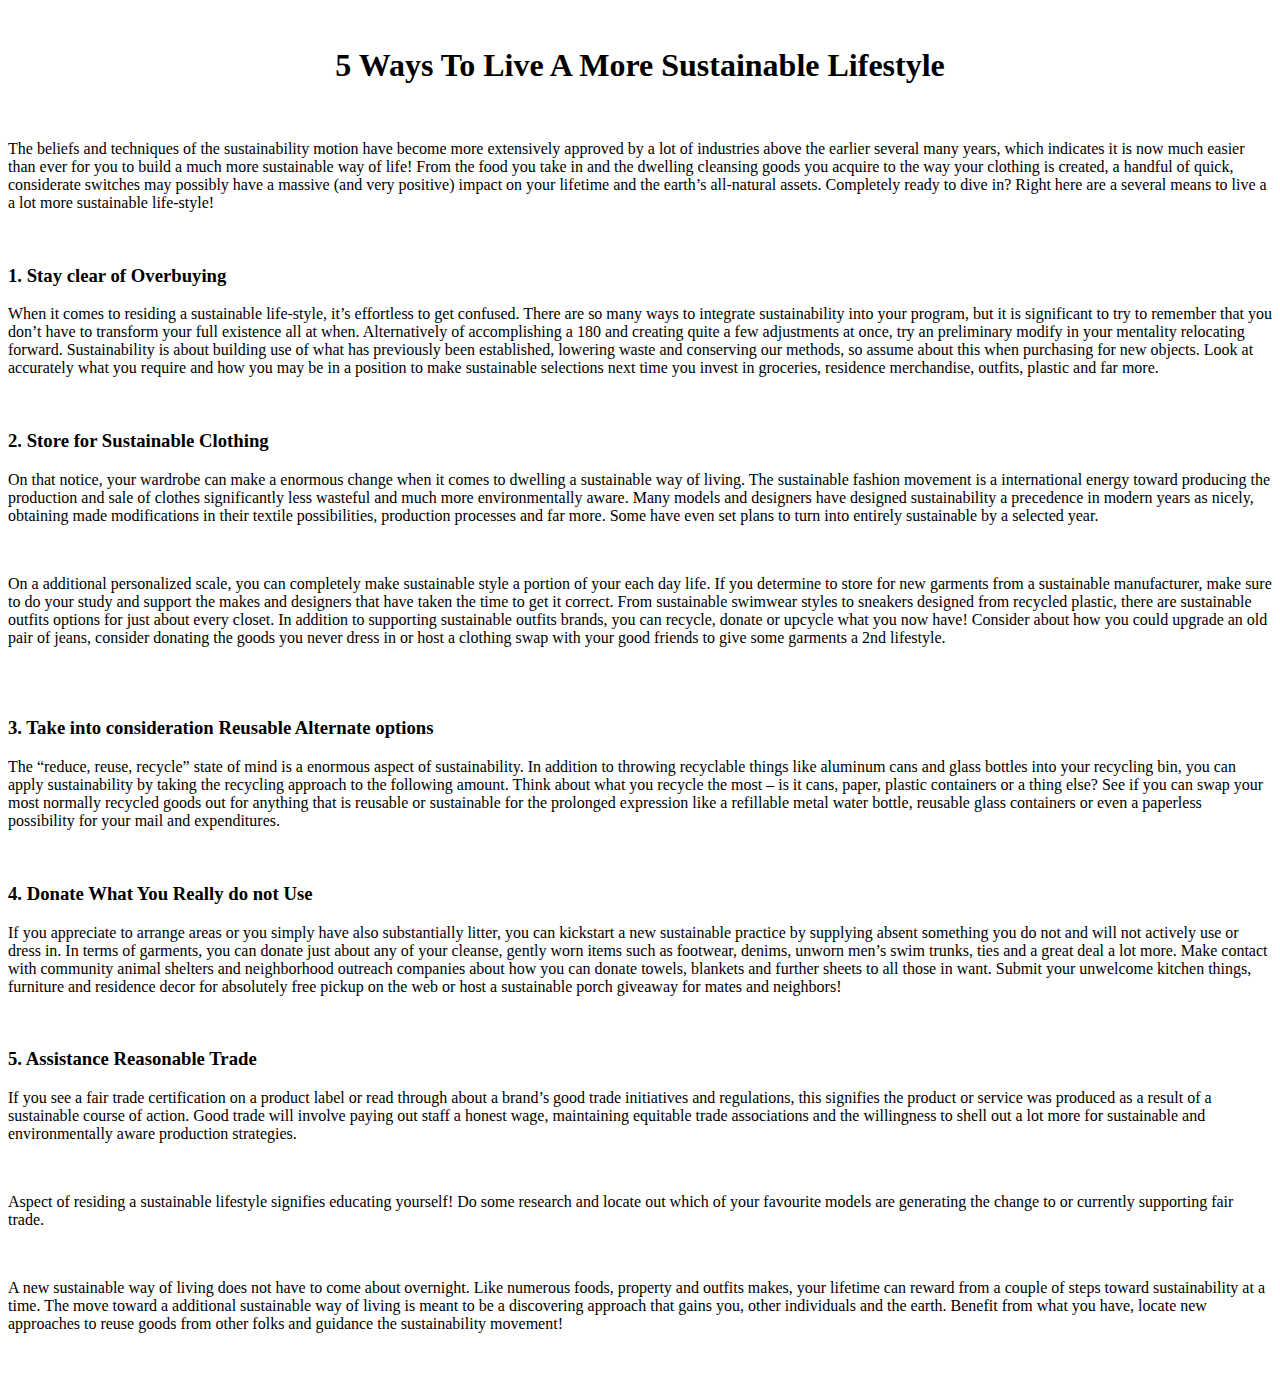
==== html/about.html @ 84eec1bd "Expanded the zip file contents and reorganized the files." ====
<!DOCTYPE html>
<html lang="en">
  <head>
    <meta charset="UTF-8" />
    <meta name="viewport" content="width=device-width, initial-scale=1.0" />
    <title>More Info</title>
    <link rel="stylesheet" href="about.css" />
    <style></style>
  </head>
  <body>
    <br />
    <h1 style="text-align: center">
      5 Ways To Live A More Sustainable Lifestyle
    </h1>
    <br />
    <p>
      The beliefs and techniques of the sustainability motion have become more
      extensively approved by a lot of industries above the earlier several many
      years, which indicates it is now much easier than ever for you to build a
      much more sustainable way of life! From the food you take in and the
      dwelling cleansing goods you acquire to the way your clothing is created,
      a handful of quick, considerate switches may possibly have a massive (and
      very positive) impact on your lifetime and the earth’s all-natural assets.
      Completely ready to dive in? Right here are a several means to live a a
      lot more sustainable life-style!
    </p>
    <br />
    <h3>1. Stay clear of Overbuying</h3>
    <p>
      When it comes to residing a sustainable life-style, it’s effortless to get
      confused. There are so many ways to integrate sustainability into your
      program, but it is significant to try to remember that you don’t have to
      transform your full existence all at when. Alternatively of accomplishing
      a 180 and creating quite a few adjustments at once, try an preliminary
      modify in your mentality relocating forward. Sustainability is about
      building use of what has previously been established, lowering waste and
      conserving our methods, so assume about this when purchasing for new
      objects. Look at accurately what you require and how you may be in a
      position to make sustainable selections next time you invest in groceries,
      residence merchandise, outfits, plastic and far more.
    </p>
    <br />
    <h3>2. Store for Sustainable Clothing</h3>
    <p>
      On that notice, your wardrobe can make a enormous change when it comes to
      dwelling a sustainable way of living. The sustainable fashion movement is
      a international energy toward producing the production and sale of clothes
      significantly less wasteful and much more environmentally aware. Many
      models and designers have designed sustainability a precedence in modern
      years as nicely, obtaining made modifications in their textile
      possibilities, production processes and far more. Some have even set plans
      to turn into entirely sustainable by a selected year.
    </p>
    <br />
    <p>
      On a additional personalized scale, you can completely make sustainable
      style a portion of your each day life. If you determine to store for new
      garments from a sustainable manufacturer, make sure to do your study and
      support the makes and designers that have taken the time to get it
      correct. From sustainable swimwear styles to sneakers designed from
      recycled plastic, there are sustainable outfits options for just about
      every closet. In addition to supporting sustainable outfits brands, you
      can recycle, donate or upcycle what you now have! Consider about how you
      could upgrade an old pair of jeans, consider donating the goods you never
      dress in or host a clothing swap with your good friends to give some
      garments a 2nd lifestyle.
    </p>
    <br /><br />
    <h3>3. Take into consideration Reusable Alternate options</h3>
    <p>
      The “reduce, reuse, recycle” state of mind is a enormous aspect of
      sustainability. In addition to throwing recyclable things like aluminum
      cans and glass bottles into your recycling bin, you can apply
      sustainability by taking the recycling approach to the following amount.
      Think about what you recycle the most – is it cans, paper, plastic
      containers or a thing else? See if you can swap your most normally
      recycled goods out for anything that is reusable or sustainable for the
      prolonged expression like a refillable metal water bottle, reusable glass
      containers or even a paperless possibility for your mail and expenditures.
    </p>
    <br />
    <h3>4. Donate What You Really do not Use</h3>
    <p>
      If you appreciate to arrange areas or you simply have also substantially
      litter, you can kickstart a new sustainable practice by supplying absent
      something you do not and will not actively use or dress in. In terms of
      garments, you can donate just about any of your cleanse, gently worn items
      such as footwear, denims, unworn men’s swim trunks, ties and a great deal
      a lot more. Make contact with community animal shelters and neighborhood
      outreach companies about how you can donate towels, blankets and further
      sheets to all those in want. Submit your unwelcome kitchen things,
      furniture and residence decor for absolutely free pickup on the web or
      host a sustainable porch giveaway for mates and neighbors!
    </p>
    <br />
    <h3>5. Assistance Reasonable Trade</h3>
    <p>
      If you see a fair trade certification on a product label or read through
      about a brand’s good trade initiatives and regulations, this signifies the
      product or service was produced as a result of a sustainable course of
      action. Good trade will involve paying out staff a honest wage,
      maintaining equitable trade associations and the willingness to shell out
      a lot more for sustainable and environmentally aware production
      strategies.
    </p>
    <br />
    <p>
      Aspect of residing a sustainable lifestyle signifies educating yourself!
      Do some research and locate out which of your favourite models are
      generating the change to or currently supporting fair trade.
    </p>
    <br />
    <p>
      A new sustainable way of living does not have to come about overnight.
      Like numerous foods, property and outfits makes, your lifetime can reward
      from a couple of steps toward sustainability at a time. The move toward a
      additional sustainable way of living is meant to be a discovering approach
      that gains you, other individuals and the earth. Benefit from what you
      have, locate new approaches to reuse goods from other folks and guidance
      the sustainability movement!
    </p>
    <br />
  </body>
</html>
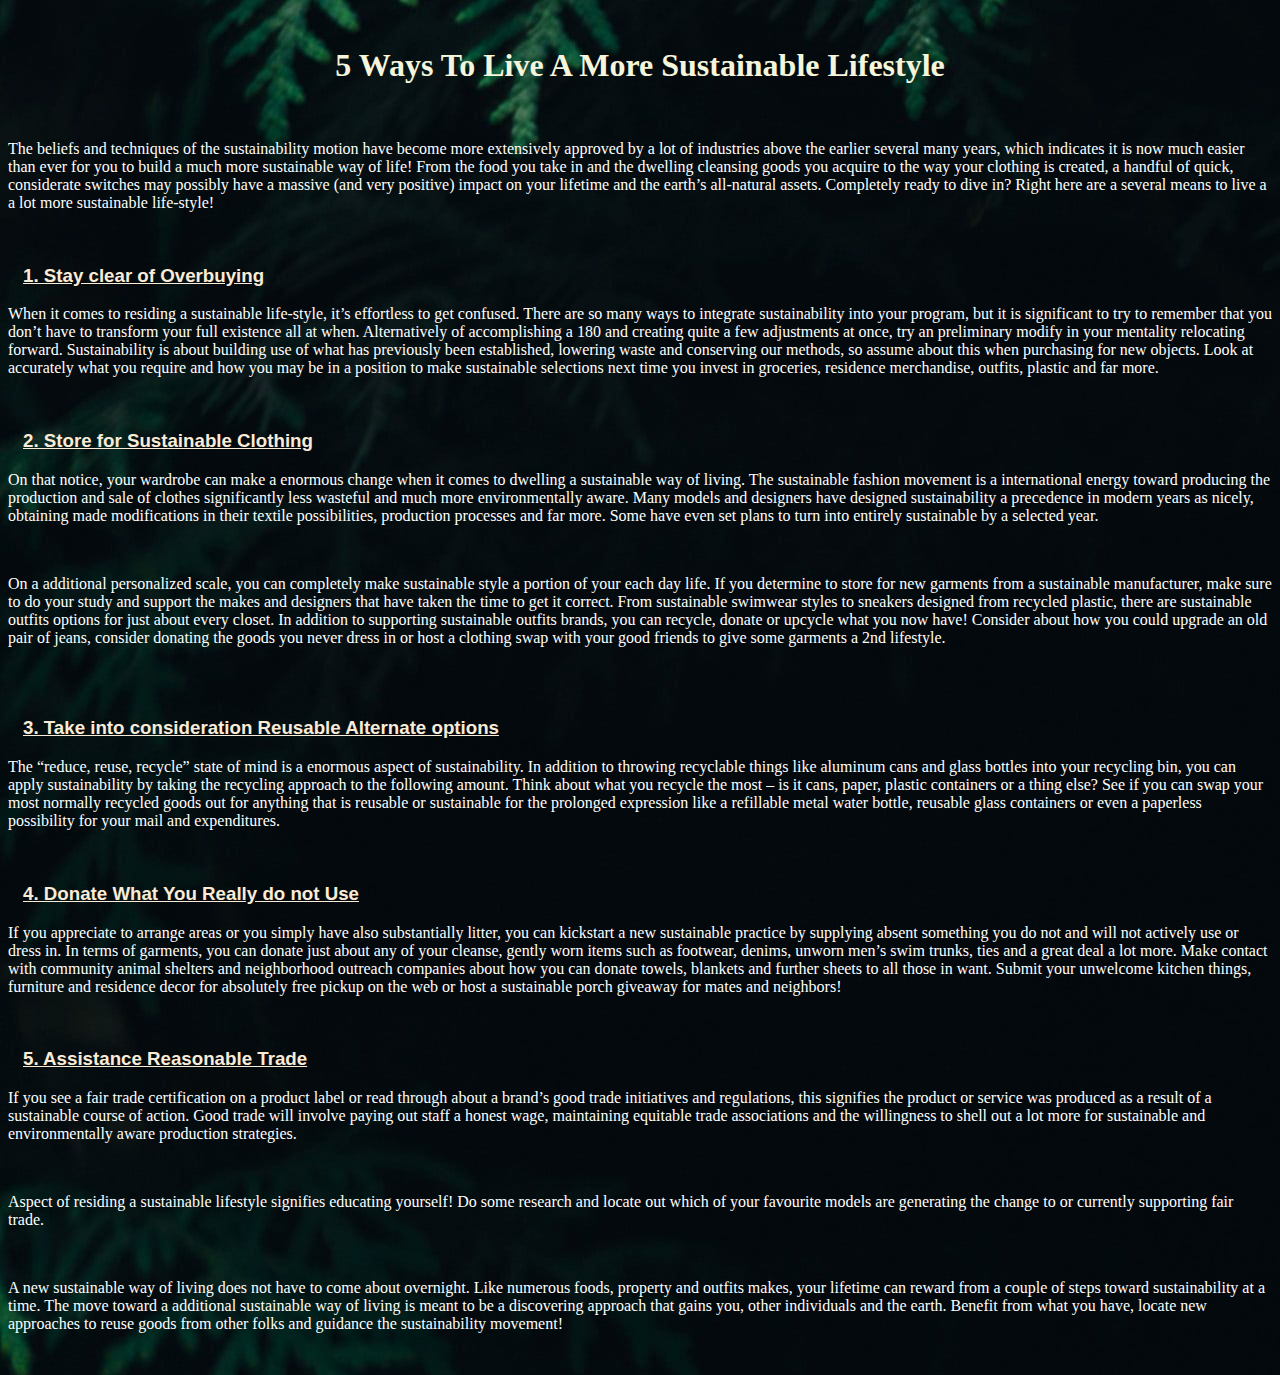
==== commit 01654e8d: "Updated the path for html and css files." ====
--- a/html/about.html
+++ b/html/about.html
@@ -4,7 +4,7 @@
     <meta charset="UTF-8" />
     <meta name="viewport" content="width=device-width, initial-scale=1.0" />
     <title>More Info</title>
-    <link rel="stylesheet" href="about.css" />
+    <link rel="stylesheet" href="../css/about.css" />
     <style></style>
   </head>
   <body>
--- a/css/about.css
+++ b/css/about.css
@@ -0,0 +1,19 @@
+body{
+    background-image: url("../images/nature2.jpg");
+}
+
+h3{
+    color: antiquewhite;
+    text-decoration: underline;
+    font-family: 'Segoe UI', Tahoma, Geneva, Verdana, sans-serif;
+    margin-left: 15px;
+    padding-top: -48%;
+}
+
+h1{
+    color: beige;
+}
+
+p{
+    color: white;
+}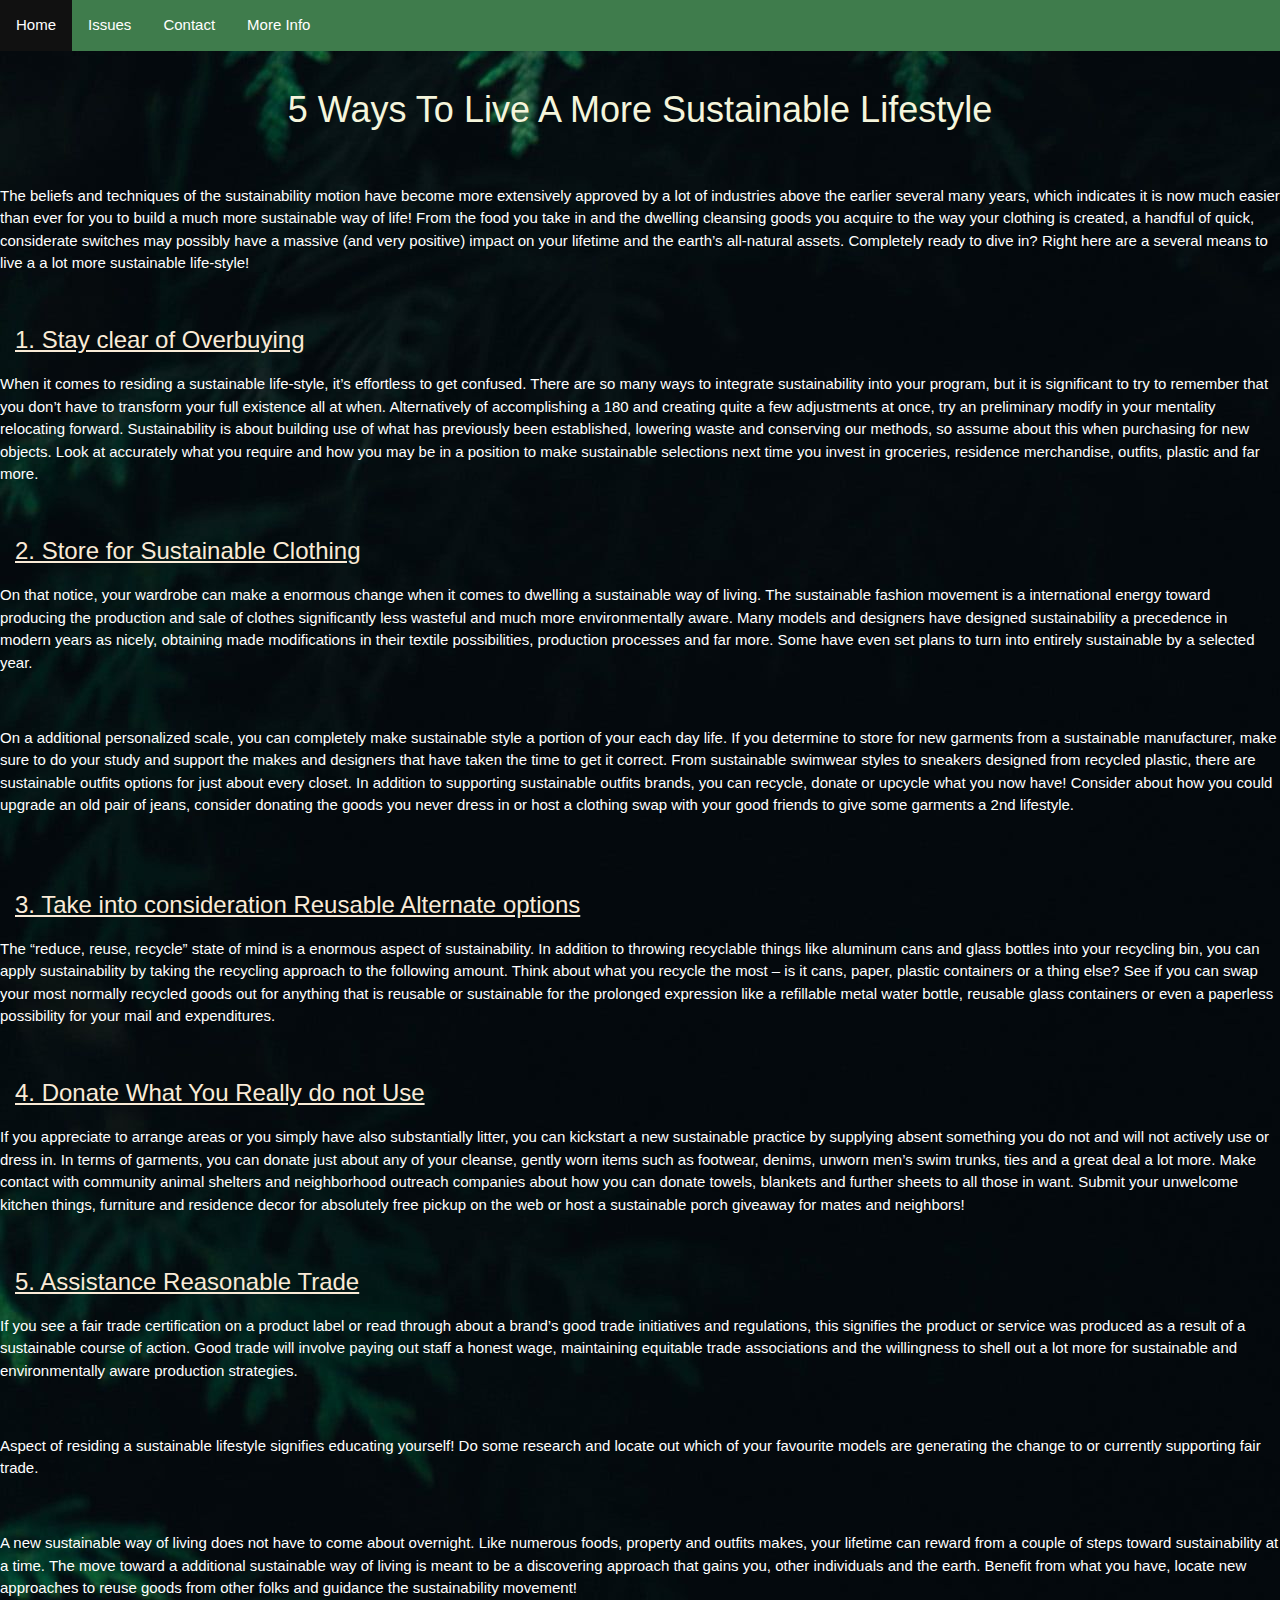
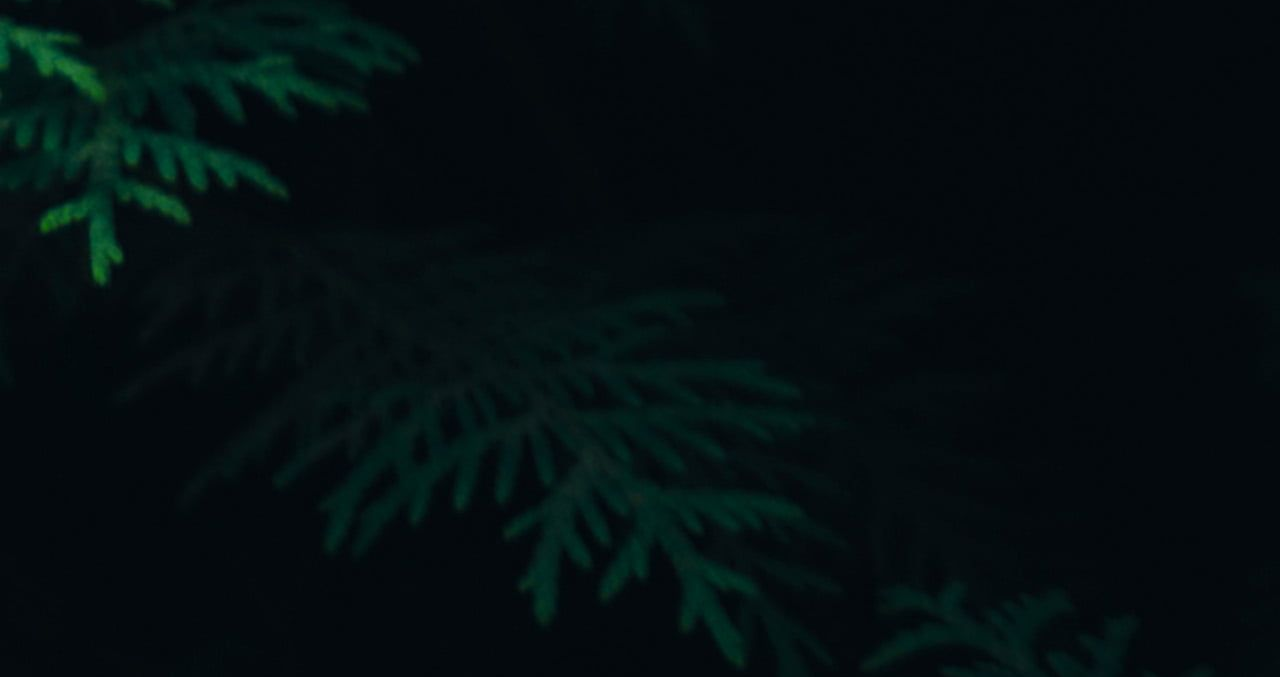
==== commit 3defdc60: "Open page in same tab. Added navigation bar to every page" ====
--- a/html/about.html
+++ b/html/about.html
@@ -4,10 +4,20 @@
     <meta charset="UTF-8" />
     <meta name="viewport" content="width=device-width, initial-scale=1.0" />
     <title>More Info</title>
+    <link rel="stylesheet" href="https://www.w3schools.com/w3css/4/w3.css" />  
+    <link rel="stylesheet" href="../css/navbar.css" />
     <link rel="stylesheet" href="../css/about.css" />
     <style></style>
   </head>
   <body>
+    <div class="navbar">
+      <ul>
+        <li><a class="active" href="main.html">Home</a></li>
+        <li><a href="issues.html">Issues</a></li>
+        <li><a href="contact.html">Contact</a></li>
+        <li><a href="about.html">More Info</a></li>
+      </ul>
+    </div>
     <br />
     <h1 style="text-align: center">
       5 Ways To Live A More Sustainable Lifestyle
--- a/css/navbar.css
+++ b/css/navbar.css
@@ -0,0 +1,28 @@
+ul {
+    list-style-type: none;
+    margin: 0;
+    padding: 0;
+    overflow: hidden;
+    background-color: #3f7c4c;
+  }
+  
+  li {
+    float: left;
+  }
+  
+  li a {
+    display: block;
+    color: white;
+    text-align: center;
+    padding: 14px 16px;
+    text-decoration: none;
+  }
+  
+  li a:hover {
+    background-color: #111;
+  }
+  
+ .navbar{
+    background-color: aqua;
+
+  }--- a/css/about.css
+++ b/css/about.css
@@ -1,5 +1,8 @@
 body{
     background-image: url("../images/nature2.jpg");
+    margin-bottom:50%;
+    /* margin-left: 20%; */
+    /* margin-right: 20%; */
 }
 
 h3{
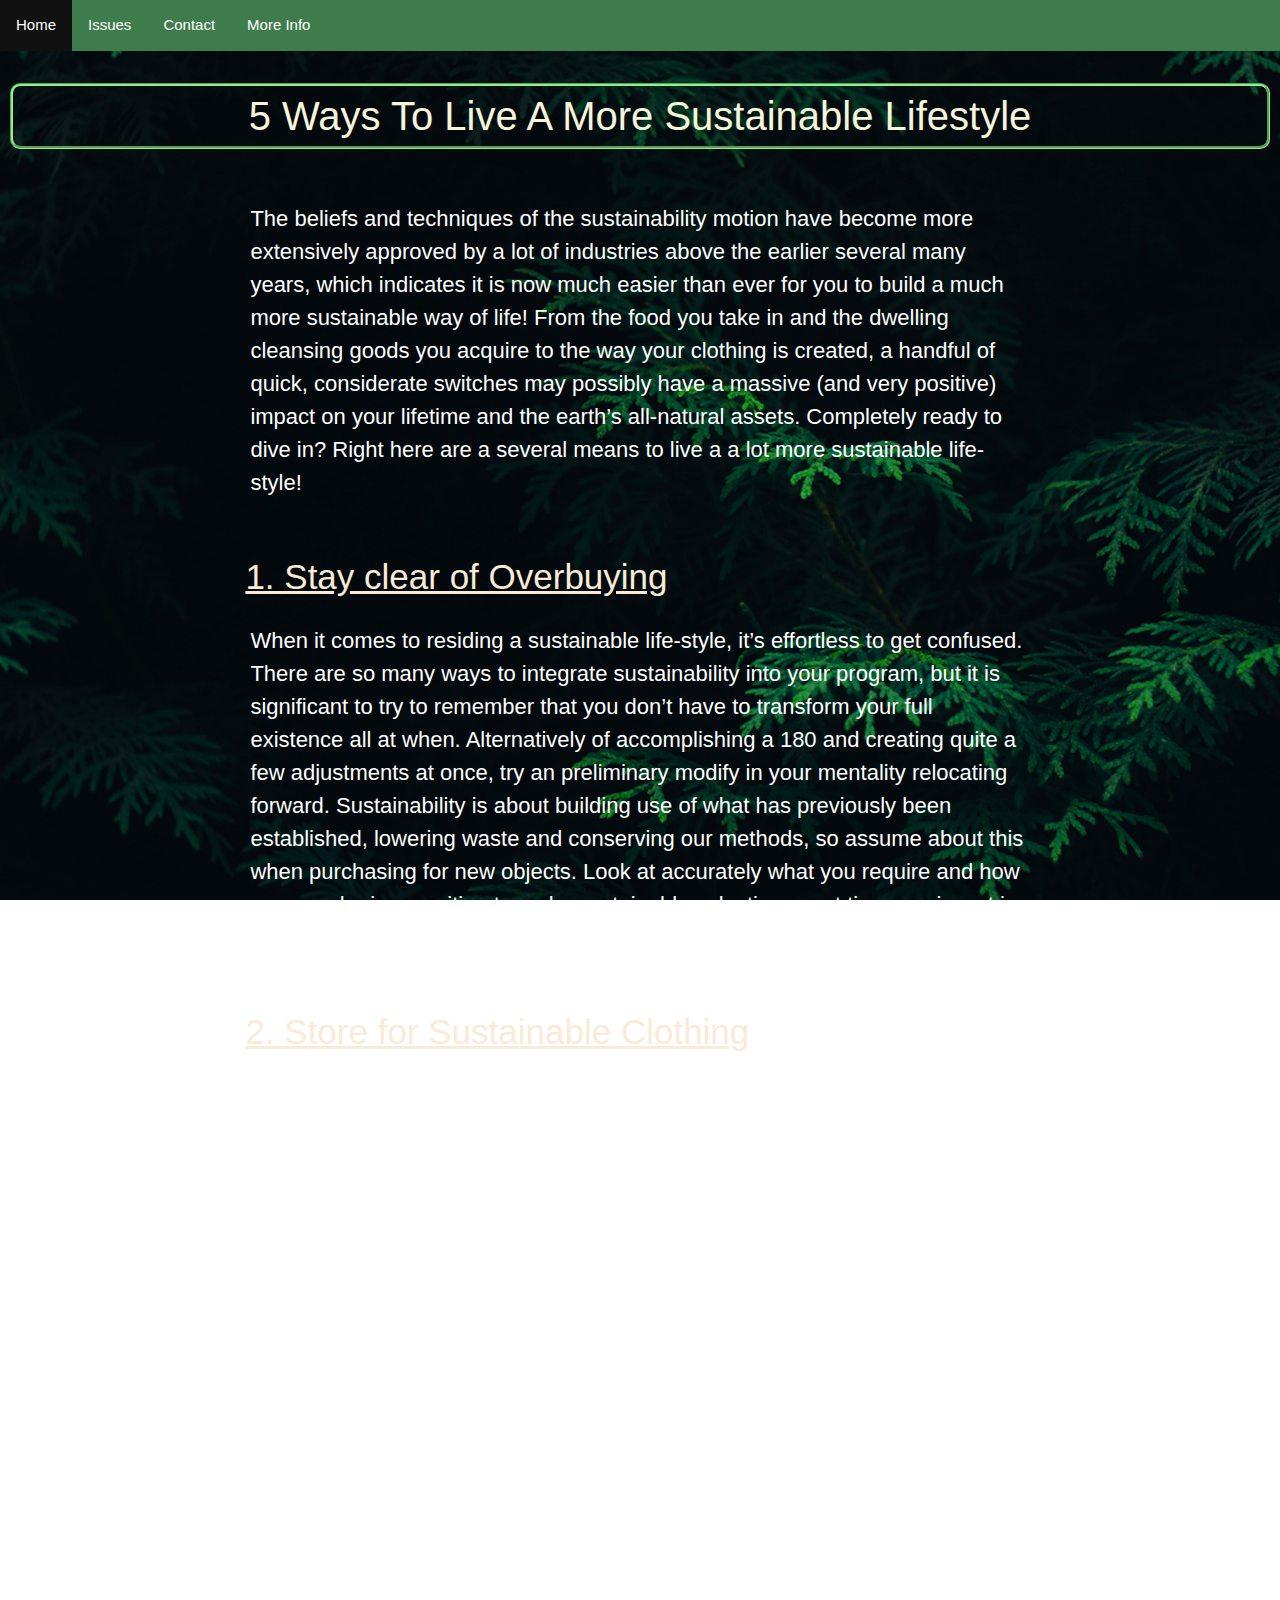
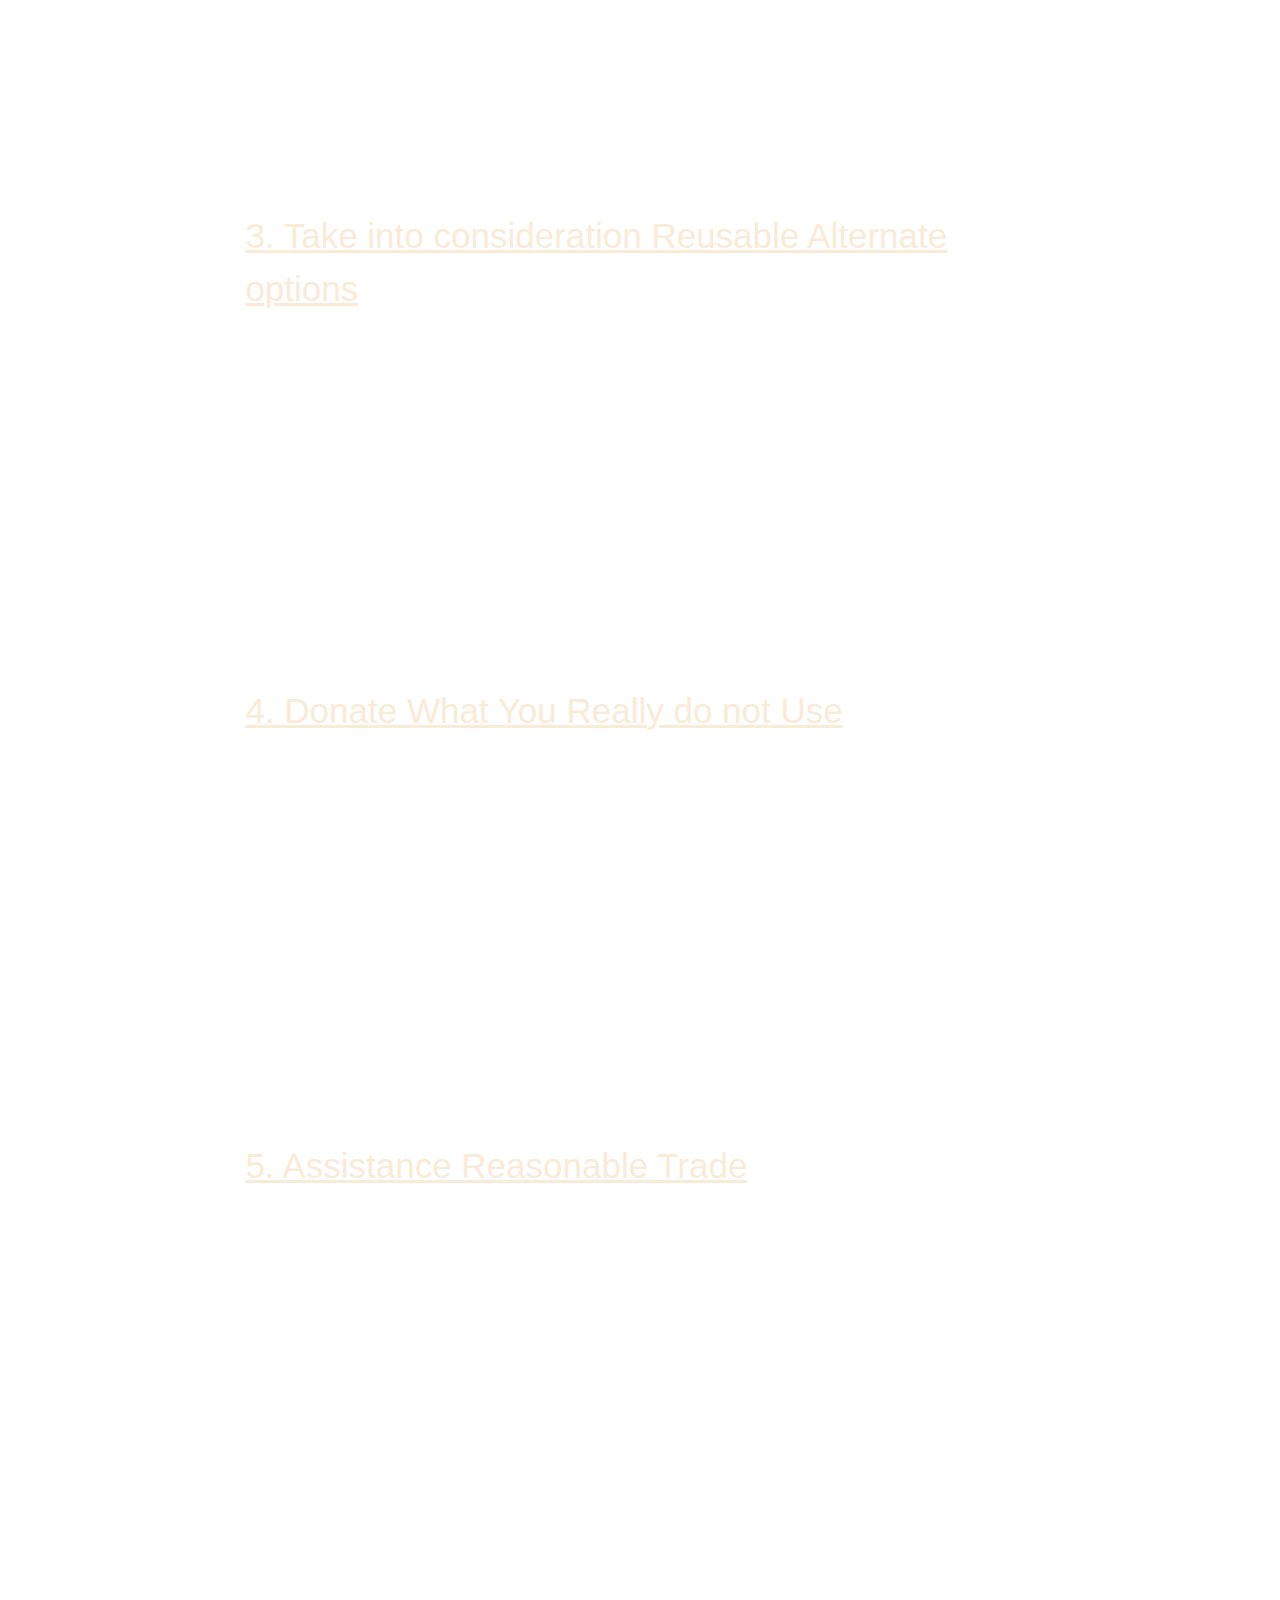
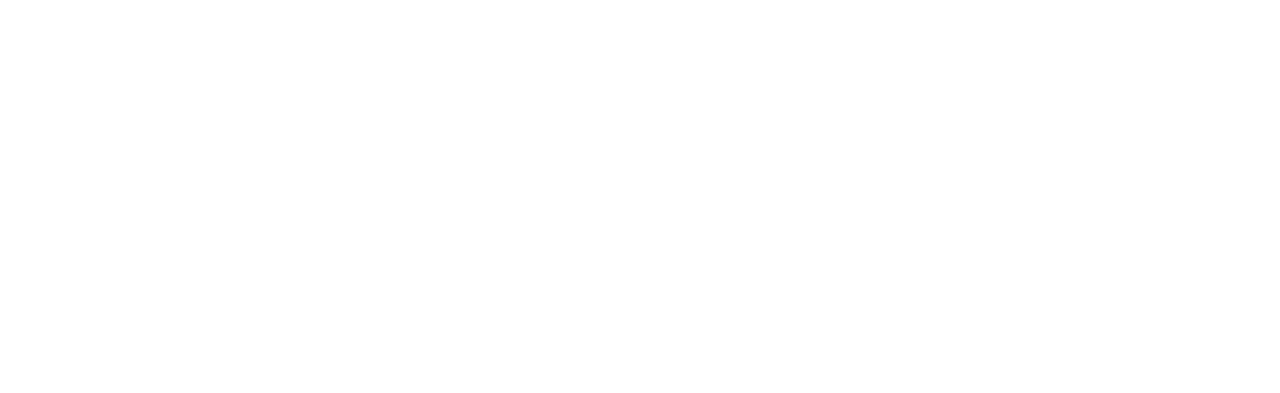
==== commit 222f255e: "updated css properties renamed file main to index updated margin and padding in issue and about file" ====
--- a/html/about.html
+++ b/html/about.html
@@ -12,7 +12,7 @@
   <body>
     <div class="navbar">
       <ul>
-        <li><a class="active" href="main.html">Home</a></li>
+        <li><a class="active" href="index.html">Home</a></li>
         <li><a href="issues.html">Issues</a></li>
         <li><a href="contact.html">Contact</a></li>
         <li><a href="about.html">More Info</a></li>
@@ -129,6 +129,5 @@
       have, locate new approaches to reuse goods from other folks and guidance
       the sustainability movement!
     </p>
-    <br />
   </body>
 </html>
--- a/css/navbar.css
+++ b/css/navbar.css
@@ -1,28 +1,27 @@
 ul {
-    list-style-type: none;
-    margin: 0;
-    padding: 0;
-    overflow: hidden;
-    background-color: #3f7c4c;
-  }
-  
-  li {
-    float: left;
-  }
-  
-  li a {
-    display: block;
-    color: white;
-    text-align: center;
-    padding: 14px 16px;
-    text-decoration: none;
-  }
-  
-  li a:hover {
-    background-color: #111;
-  }
-  
- .navbar{
-    background-color: aqua;
+  list-style-type: none;
+  margin: 0;
+  padding: 0;
+  overflow: hidden;
+  background-color: #3f7c4c;
+}
 
-  }+li {
+  float: left;
+}
+
+li a {
+  display: block;
+  color: white;
+  text-align: center;
+  padding: 14px 16px;
+  text-decoration: none;
+}
+
+li a:hover {
+  background-color: #111;
+}
+
+.navbar {
+  background-color: aqua;
+}
--- a/css/about.css
+++ b/css/about.css
@@ -1,22 +1,40 @@
-body{
-    background-image: url("../images/nature2.jpg");
-    margin-bottom:50%;
-    /* margin-left: 20%; */
-    /* margin-right: 20%; */
+body {
+  background-image: url("../images/nature2.jpg");
+  margin-bottom: 10%;
+  background-repeat: no-repeat;
+  background-attachment: fixed;
+  background-position: center;
+  background-size: cover;
+  /* margin-left: 20%; */
+  /* margin-right: 20%; */
 }
 
-h3{
-    color: antiquewhite;
-    text-decoration: underline;
-    font-family: 'Segoe UI', Tahoma, Geneva, Verdana, sans-serif;
-    margin-left: 15px;
-    padding-top: -48%;
+h3 {
+  color: antiquewhite;
+  text-decoration: underline;
+  font-family: "Segoe UI", Tahoma, Geneva, Verdana, sans-serif;
+  margin-left: 15px;
+  padding-top: -48%;
+  font-size: 35px;
 }
 
-h1{
-    color: beige;
+h1 {
+  color: beige;
+  border-style: groove;
+  border-radius: 10px;
+  border-color: lightgreen;
+  margin: 10px;
+  font-size: 40px;
 }
 
-p{
-    color: white;
-}+p {
+  color: white;
+  margin: 20px;
+  font-size: 22px;
+}
+
+h3,
+p {
+  padding-left: 18%;
+  padding-right: 18%;
+}
